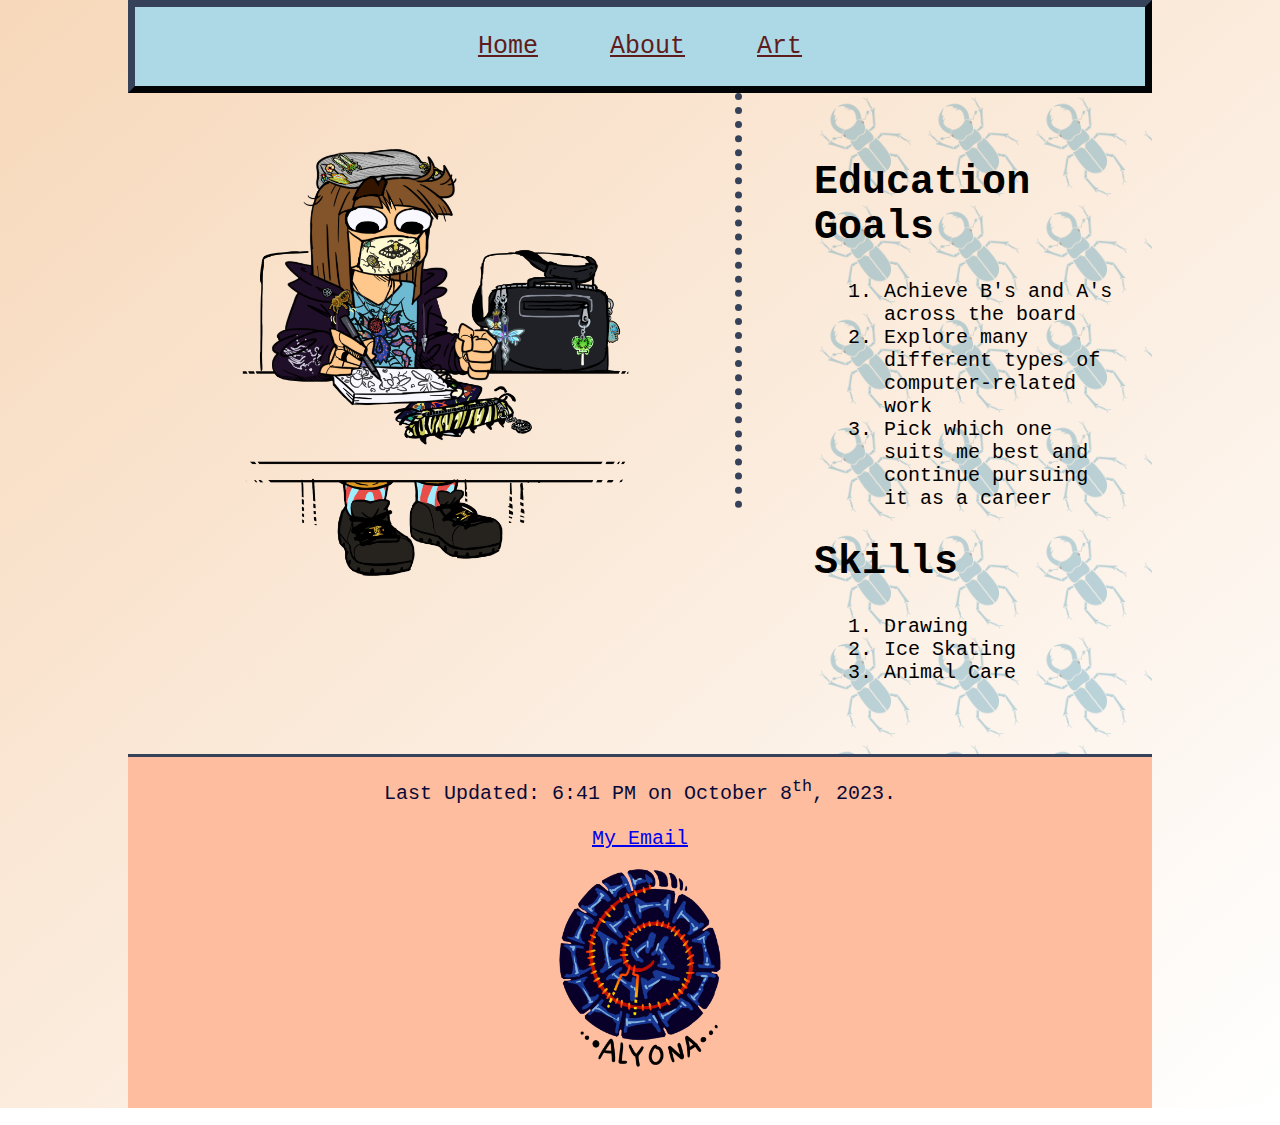
==== about.html @ cfbf339d "Add files via upload" ====
<!DOCTYPE html>
<html lang="en">
  <head>
    <meta charset="UTF-8" />
    <meta name="description" content="The about page of Alyona Martinez." />
    <link rel="stylesheet" href="main.css" />
    <title>About page</title>
  </head>
  <body>
    <div id="headerNav">
    <nav id="nav_menu">
        <ul>
          <li><a href="index.html">Home</a></li>
          <li><a href="about.html">About</a></li>
          <li><a href="art.html">Art</a></li>
        </ul>
    </nav>
  </div>
    <main>
      <div class="medraw">
      <img src="me_doodle.png" alt="Digital art of me drawing in a notebook" width="450">
      </div>
    </main>
    <aside>
      <h1>Education Goals</h1>
      <ol>
        <li>Achieve B's and A's across the board</li>
        <li>Explore many different types of computer-related work</li>
        <li>
          Pick which one suits me best and continue pursuing it as a career
        </li>
      </ol>
      <h1>Skills</h1>
      <ol>
        <li>Drawing</li>
        <li>Ice Skating</li>
        <li>Animal Care</li>
      </ol>
    </aside>
    <br />
    <footer>
      Last Updated: 6:41 PM on October 8<sup>th</sup>, 2023.
      <br> <br>
      <a href="mailto:alyonamartinez57@gmail.com">My Email</a>
      <br>
      <img src="millipede_curl.png" alt="Digital art of a millipede curled up, with Alyona written underneath" width="200">
    </footer>
  </body>
</html>
---- main.css ----
:root {
    --darkblue: #354259;
    --darkred: #5f1c1c;
    --paleyellow: #ffbd9f;
}
header {
    text-align: center;
    font: 17px monospace;
    color: #070a38;
    padding: 0.5em 0;
    background-color: var(--paleyellow);
}
#headerNav {
    border: 7px outset var(--darkblue);
    background-color: #ADD8E6;
}
body {
    max-width: 80%;
    margin: auto;
    color: black;
    font: 20px monospace;
    background-image: linear-gradient(to bottom right, #F7D8BA, white);
}

/*About me*/
main {
    width: 60%;
    height: 415px;
    border-right: 7px dotted var(--darkblue);
    float: left;
    padding: 20px;
}

/*Hobbies and favorite site link*/
aside {
    width: 33%;
    float: right;
    padding: 2em 0;
    background-image: url(stag_simple.png);
    background-size: 108px;
}

p, h2, ol {
    margin: 30px;
}

#nav_menu ul {
    text-align: center;
    list-style-type: none;
    padding: 0.25em;
}
#nav_menu ul li {
    display: inline;
    padding: 0 1.5em;
}
#nav_menu ul li a {
    font: 25px bold;
    font-family: monospace;
    color: var(--darkred);
}
#nav_menu ul li a.current {text-decoration: none;}

footer {
    clear: both;
    border-top: 3px solid var(--darkblue);
    text-align: center;
    color: #070a38;
    padding: 20px;
    background-color: var(--paleyellow);
}

/*For about page*/
.medraw {
    display:block;
    margin:auto;
    width:450px;
}
/*For the art page*/
* {
    box-sizing: border-box;
}
.column {
    float: left;
    width: 50%;
    padding: 10px;
}
.column img {
    margin-top: 12px;
}
.row:after {
    content: "";
    display: table;
    clear: both;
}
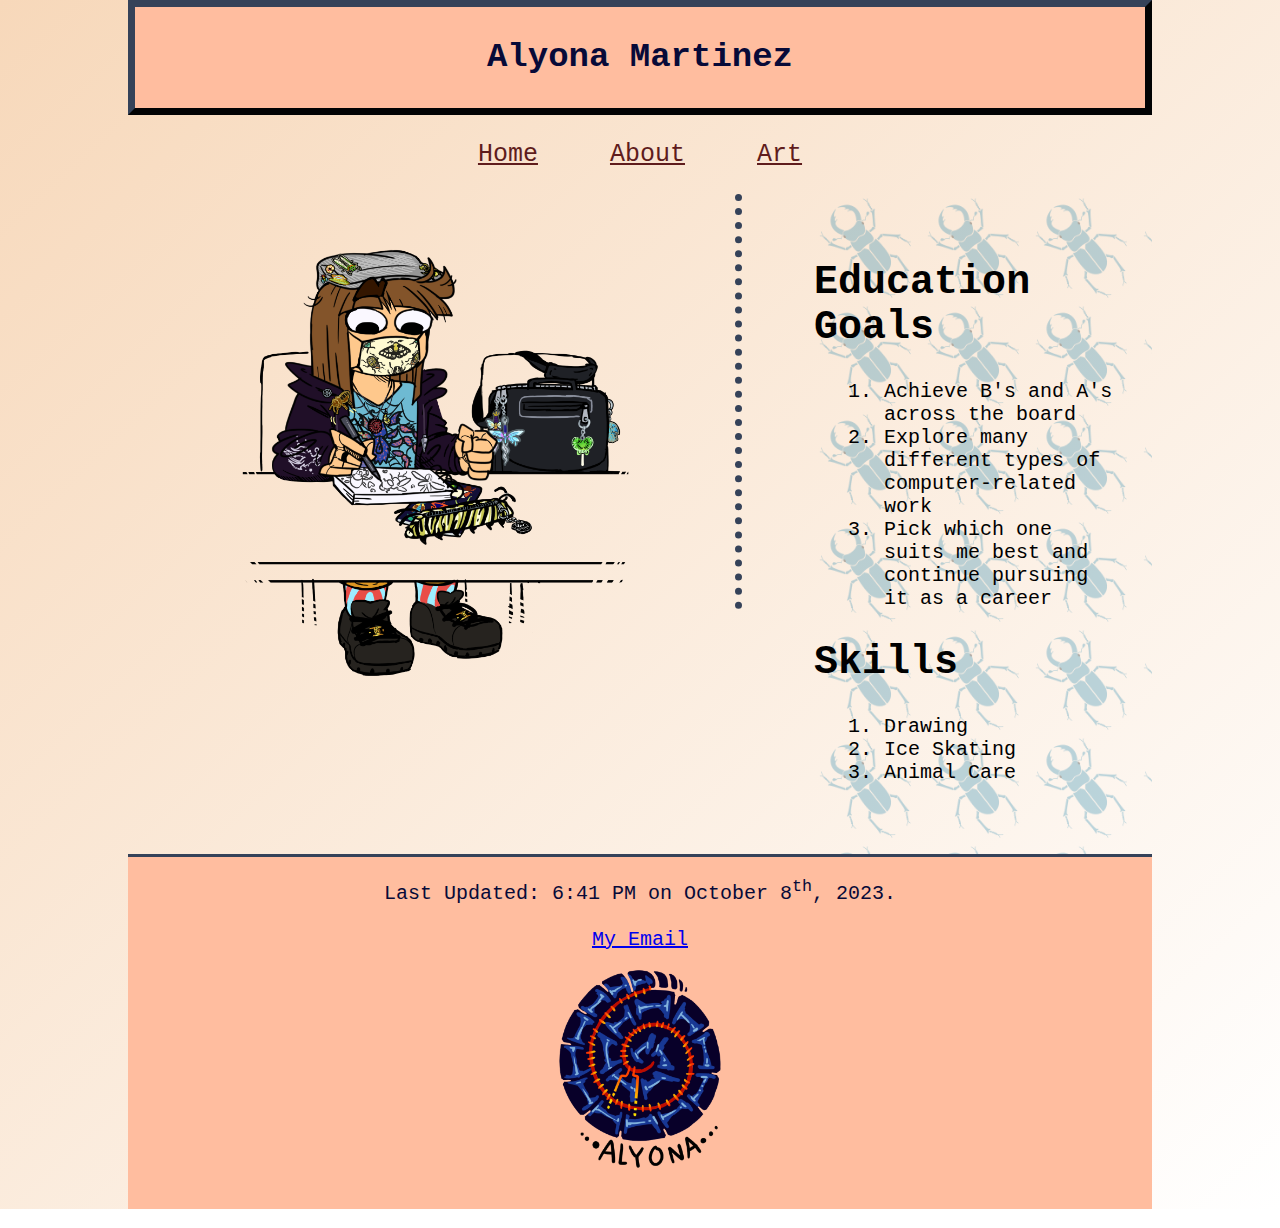
==== commit 666fbe5a: "Update about.html" ====
--- a/about.html
+++ b/about.html
@@ -8,6 +8,8 @@
   </head>
   <body>
     <div id="headerNav">
+    <header><h1>Alyona Martinez</h1></header>
+    </div>
     <nav id="nav_menu">
         <ul>
           <li><a href="index.html">Home</a></li>
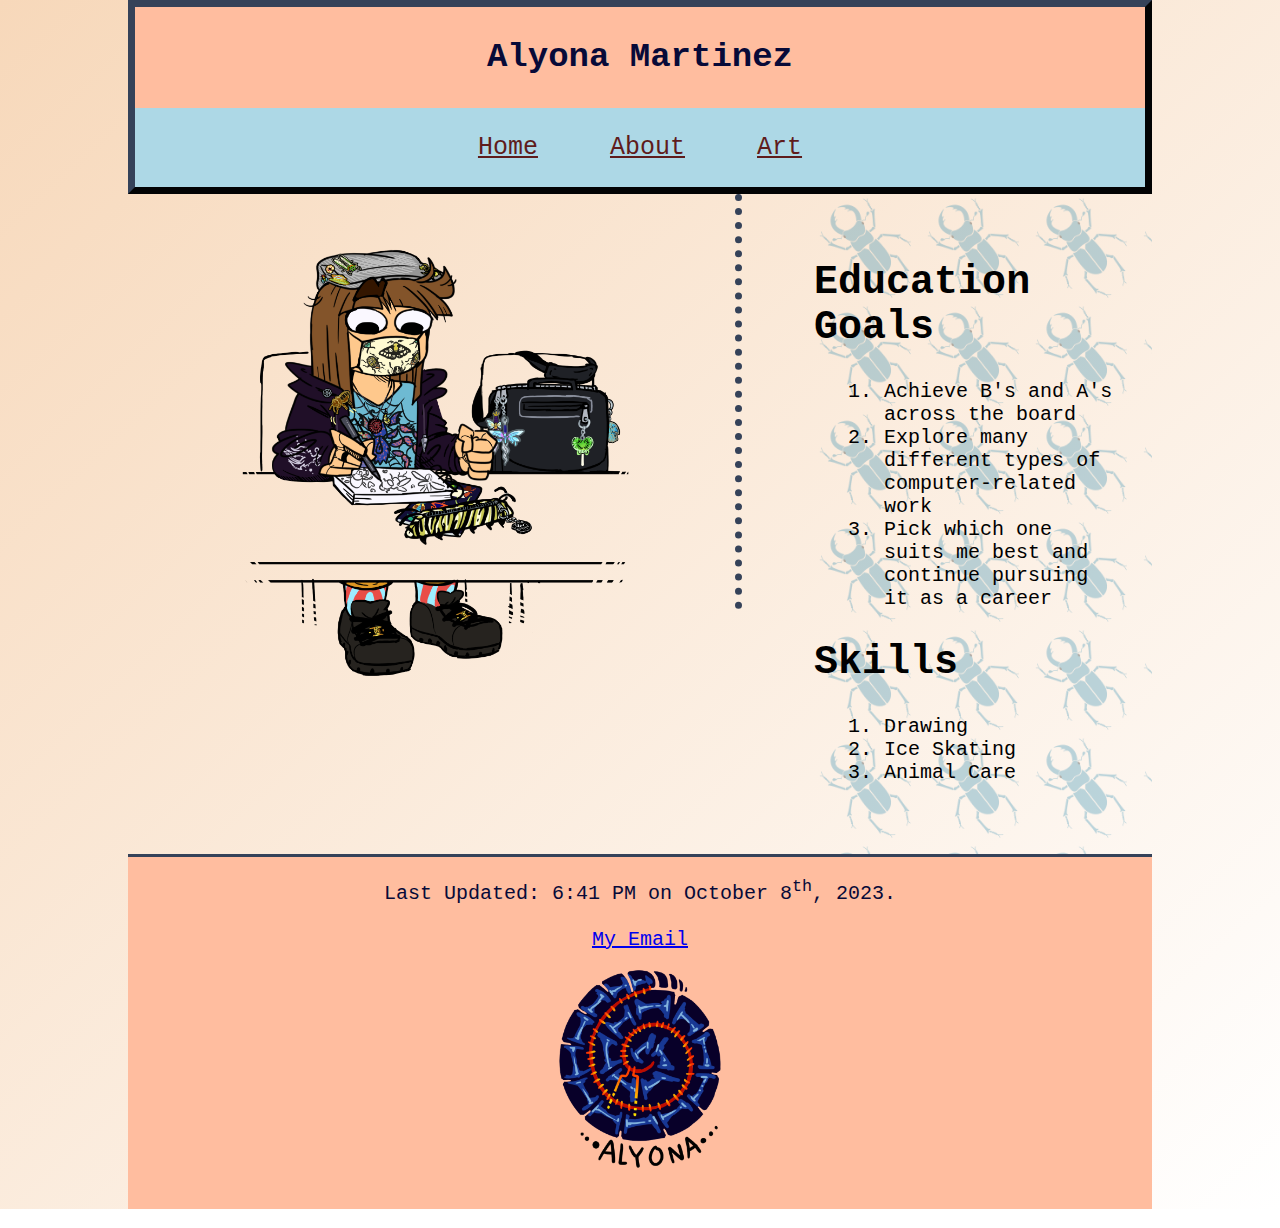
==== commit aae41f49: "Update about.html" ====
--- a/about.html
+++ b/about.html
@@ -9,7 +9,6 @@
   <body>
     <div id="headerNav">
     <header><h1>Alyona Martinez</h1></header>
-    </div>
     <nav id="nav_menu">
         <ul>
           <li><a href="index.html">Home</a></li>
